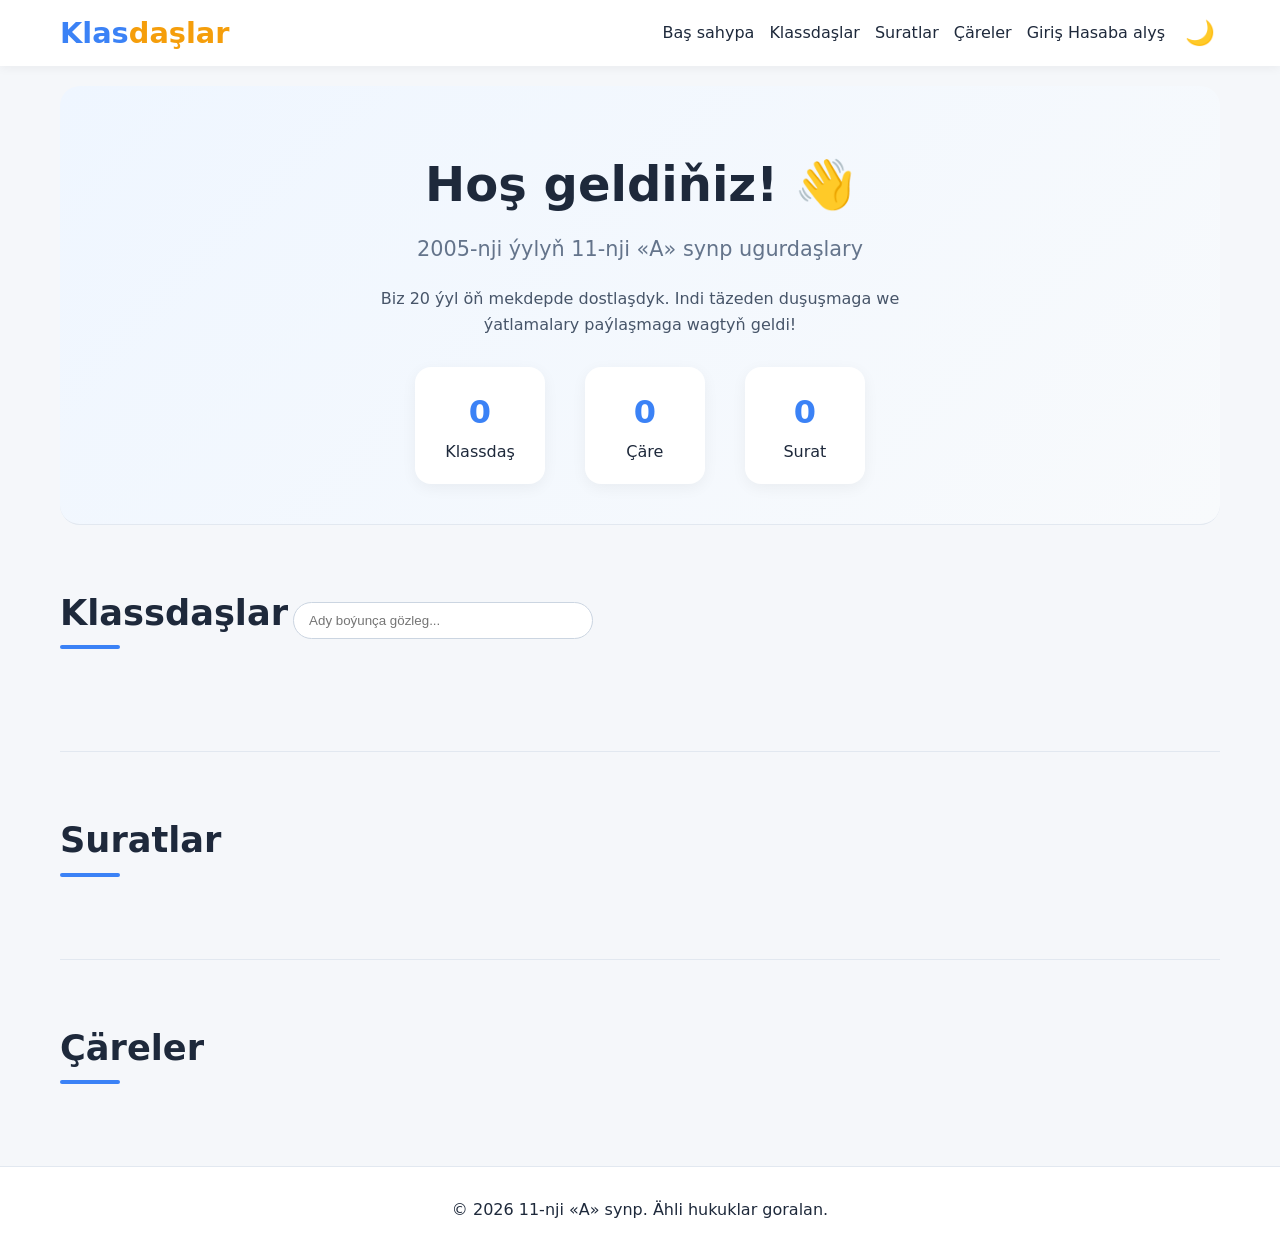
==== index.html @ 833555b3 "Update index.html" ====
<!DOCTYPE html>
<html lang="tk">

<head>
    <meta charset="UTF-8">
    <meta name="viewport" content="width=device-width, initial-scale=1.0">
    <title>Klassdaşlar - 2000</title>
    <script src="https://cdn.jsdelivr.net/npm/@supabase/supabase-js@2">
    </script>
    <style>
        * {
            margin: 0;
            padding: 0;
            box-sizing: border-box;
        }

        body {
            font-family: 'Segoe UI', system-ui, sans-serif;
            background: #f5f7fa;
            color: #1e293b;
            transition: background 0.3s, color 0.3s;
            line-height: 1.6;
        }

        body.dark {
            background: #0f172a;
            color: #e2e8f0;
        }

        a {
            color: #3b82f6;
            text-decoration: none;
            cursor: pointer;
        }

        .container {
            max-width: 1200px;
            margin: 0 auto;
            padding: 0 20px;
        }

        header {
            background: white;
            box-shadow: 0 2px 10px rgba(0, 0, 0, 0.05);
            position: sticky;
            top: 0;
            z-index: 100;
            padding: 10px 0;
            transition: background 0.3s;
        }

        body.dark header {
            background: #1e293b;
            box-shadow: 0 2px 10px rgba(0, 0, 0, 0.3);
        }

        header .container {
            display: flex;
            justify-content: space-between;
            align-items: center;
            flex-wrap: wrap;
        }

        .logo {
            font-size: 1.8rem;
            font-weight: 700;
            color: #3b82f6;
        }

        .logo span {
            color: #f59e0b;
        }

        nav {
            display: flex;
            align-items: center;
            flex-wrap: wrap;
            gap: 8px 15px;
        }

        nav a {
            font-weight: 500;
            color: #1e293b;
            transition: color 0.2s;
            cursor: pointer;
        }

        body.dark nav a {
            color: #cbd5e1;
        }

        nav a:hover {
            color: #3b82f6;
        }

        .theme-toggle {
            background: none;
            border: none;
            font-size: 1.5rem;
            cursor: pointer;
            color: #1e293b;
            padding: 0 5px;
        }

        body.dark .theme-toggle {
            color: #facc15;
        }

        .user-menu {
            display: flex;
            align-items: center;
            gap: 10px;
        }

        .user-menu .avatar-small {
            width: 35px;
            height: 35px;
            border-radius: 50%;
            object-fit: cover;
            border: 2px solid #3b82f6;
        }

        section {
            padding: 60px 0;
            border-bottom: 1px solid #e2e8f0;
        }

        body.dark section {
            border-color: #334155;
        }

        section:last-child {
            border: none;
        }

        h2 {
            font-size: 2.2rem;
            margin-bottom: 30px;
            position: relative;
            display: inline-block;
        }

        h2::after {
            content: '';
            position: absolute;
            bottom: -8px;
            left: 0;
            width: 60px;
            height: 4px;
            background: #3b82f6;
            border-radius: 2px;
        }

        .hero {
            text-align: center;
            padding: 60px 0 40px;
            background: linear-gradient(135deg, #eff6ff 0%, #f8fafc 100%);
            border-radius: 20px;
            margin-top: 20px;
        }

        body.dark .hero {
            background: linear-gradient(135deg, #1e293b 0%, #0f172a 100%);
        }

        .hero h1 {
            font-size: 3rem;
            margin-bottom: 10px;
        }

        .hero .sub {
            font-size: 1.3rem;
            color: #64748b;
            margin-bottom: 20px;
        }

        body.dark .hero .sub {
            color: #94a3b8;
        }

        .hero .stats {
            display: flex;
            justify-content: center;
            gap: 40px;
            flex-wrap: wrap;
            margin-top: 30px;
        }

        .hero .stats div {
            background: white;
            padding: 20px 30px;
            border-radius: 16px;
            box-shadow: 0 4px 15px rgba(0, 0, 0, 0.05);
            min-width: 120px;
        }

        body.dark .hero .stats div {
            background: #1e293b;
            box-shadow: 0 4px 15px rgba(0, 0, 0, 0.3);
        }

        .hero .stats .number {
            font-size: 2rem;
            font-weight: 700;
            color: #3b82f6;
        }

        .classmates-grid {
            display: grid;
            grid-template-columns: repeat(auto-fill, minmax(200px, 1fr));
            gap: 30px;
            margin-top: 20px;
        }

        .card {
            background: white;
            border-radius: 16px;
            padding: 20px;
            text-align: center;
            box-shadow: 0 4px 15px rgba(0, 0, 0, 0.05);
            transition: transform 0.2s, box-shadow 0.2s;
        }

        body.dark .card {
            background: #1e293b;
            box-shadow: 0 4px 15px rgba(0, 0, 0, 0.3);
        }

        .card:hover {
            transform: translateY(-5px);
            box-shadow: 0 8px 25px rgba(0, 0, 0, 0.1);
        }

        .card img {
            width: 100px;
            height: 100px;
            border-radius: 50%;
            object-fit: cover;
            margin-bottom: 10px;
            border: 3px solid #3b82f6;
        }

        .card h3 {
            font-size: 1.1rem;
        }

        .card .city {
            color: #64748b;
            font-size: 0.9rem;
        }

        body.dark .card .city {
            color: #94a3b8;
        }

        .gallery {
            display: grid;
            grid-template-columns: repeat(auto-fill, minmax(200px, 1fr));
            gap: 15px;
        }

        .gallery img {
            width: 100%;
            height: 180px;
            object-fit: cover;
            border-radius: 12px;
            transition: transform 0.3s;
            cursor: pointer;
        }

        .gallery img:hover {
            transform: scale(1.03);
        }

        .event-list {
            display: flex;
            flex-direction: column;
            gap: 15px;
        }

        .event-item {
            background: white;
            padding: 20px 25px;
            border-radius: 12px;
            display: flex;
            justify-content: space-between;
            align-items: center;
            flex-wrap: wrap;
            box-shadow: 0 2px 10px rgba(0, 0, 0, 0.03);
        }

        body.dark .event-item {
            background: #1e293b;
            box-shadow: 0 2px 10px rgba(0, 0, 0, 0.2);
        }

        .event-item .date {
            font-weight: 600;
            color: #3b82f6;
        }

        .event-item .desc {
            flex: 1;
            margin: 0 15px;
        }

        .modal {
            display: none;
            position: fixed;
            top: 0;
            left: 0;
            width: 100%;
            height: 100%;
            background: rgba(0, 0, 0, 0.6);
            justify-content: center;
            align-items: center;
            z-index: 999;
        }

        .modal.active {
            display: flex;
        }

        .modal-content {
            background: white;
            padding: 30px;
            border-radius: 20px;
            max-width: 450px;
            width: 90%;
            position: relative;
            max-height: 90vh;
            overflow-y: auto;
        }

        body.dark .modal-content {
            background: #1e293b;
        }

        .modal-close {
            position: absolute;
            top: 15px;
            right: 20px;
            font-size: 1.8rem;
            cursor: pointer;
            background: none;
            border: none;
            color: inherit;
        }

        .modal-content h2 {
            font-size: 1.8rem;
            margin-bottom: 20px;
        }

        .modal-content input,
        .modal-content textarea {
            width: 100%;
            padding: 12px 16px;
            margin-bottom: 15px;
            border: 1px solid #cbd5e1;
            border-radius: 10px;
            font-size: 1rem;
            background: white;
            transition: border 0.2s;
        }

        body.dark .modal-content input,
        body.dark .modal-content textarea {
            background: #1e293b;
            border-color: #475569;
            color: #e2e8f0;
        }

        .modal-content input:focus,
        .modal-content textarea:focus {
            outline: none;
            border-color: #3b82f6;
        }

        .modal-content button {
            background: #3b82f6;
            color: white;
            border: none;
            padding: 12px 30px;
            border-radius: 30px;
            font-size: 1rem;
            font-weight: 600;
            cursor: pointer;
            transition: background 0.2s;
            width: 100%;
            margin-bottom: 8px;
        }

        .modal-content button:hover {
            background: #2563eb;
        }

        .modal-content .switch-link {
            text-align: center;
            margin-top: 15px;
            cursor: pointer;
            color: #3b82f6;
        }

        .modal-content .avatar-upload {
            display: flex;
            flex-direction: column;
            align-items: center;
            margin-bottom: 15px;
        }

        .modal-content .avatar-upload img {
            width: 100px;
            height: 100px;
            border-radius: 50%;
            object-fit: cover;
            border: 3px solid #3b82f6;
            margin-bottom: 10px;
        }

        .error-msg {
            color: #ef4444;
            font-size: 0.9rem;
            margin-bottom: 10px;
            text-align: center;
        }

        footer {
            background: white;
            padding: 30px 0;
            text-align: center;
            border-top: 1px solid #e2e8f0;
        }

        body.dark footer {
            background: #1e293b;
            border-color: #334155;
        }

        @media (max-width: 768px) {
            .logo {
                font-size: 1.4rem;
            }

            nav {
                gap: 5px 10px;
            }

            .hero h1 {
                font-size: 2.2rem;
            }

            .hero .stats {
                gap: 15px;
            }

            .hero .stats div {
                padding: 15px;
                min-width: 80px;
            }

            .classmates-grid {
                grid-template-columns: repeat(auto-fill, minmax(150px, 1fr));
            }

            .gallery {
                grid-template-columns: repeat(auto-fill, minmax(140px, 1fr));
            }

            .event-item {
                flex-direction: column;
                align-items: flex-start;
            }

            .event-item .desc {
                margin: 8px 0;
            }
        }
    </style>
</head>

<body>

    <header>
        <div class="container">
            <div class="logo">Klas<span>daşlar</span></div>
            <nav>
                <a href="#home">Baş sahypa</a>
                <a href="#classmates">Klassdaşlar</a>
                <a href="#gallery">Suratlar</a>
                <a href="#events">Çäreler</a>
                <span id="authLinks">
                    <a id="loginLink">Giriş</a>
                    <a id="registerLink">Hasaba alyş</a>
                </span>
                <span id="userMenu" style="display:none;" class="user-menu">
                    <img id="headerAvatar" class="avatar-small" src="" alt="avatar">
                    <span id="headerName"></span>
                    <a id="profileLink">Profil</a>
                    <a id="logoutLink" style="color:#ef4444;">Çykmak</a>
                </span>
                <button class="theme-toggle" id="themeToggle">🌙</button>
            </nav>
        </div>
    </header>

    <div class="container">
        <section id="home" class="hero">
            <h1>Hoş geldiňiz! 👋</h1>
            <p class="sub">2005-nji ýylyň 11-nji «A» synp ugurdaşlary</p>
            <p style="max-width:600px; margin:0 auto 20px; color:#475569;">
                Biz 20 ýyl öň mekdepde dostlaşdyk. Indi täzeden duşuşmaga we ýatlamalary paýlaşmaga wagtyň geldi!
            </p>
            <div class="stats">
                <div><span class="number" id="countClassmates">0</span><br>Klassdaş</div>
                <div><span class="number" id="countEvents">0</span><br>Çäre</div>
                <div><span class="number" id="countPhotos">0</span><br>Surat</div>
            </div>
        </section>

        <section id="classmates">
            <h2>Klassdaşlar</h2>
            <input type="text" id="searchInput" placeholder="Ady boýunça gözleg..."
                style="width:100%; max-width:300px; padding:10px 15px; border-radius:30px; border:1px solid #cbd5e1; margin-bottom:20px;">
            <div class="classmates-grid" id="classmatesGrid"></div>
        </section>

        <section id="gallery">
            <h2>Suratlar</h2>
            <div class="gallery" id="galleryGrid"></div>
        </section>

        <section id="events">
            <h2>Çäreler</h2>
            <div class="event-list" id="eventList"></div>
        </section>
    </div>

    <footer>
        <div class="container">
            <p>© 2026 11-nji «A» synp. Ähli hukuklar goralan.</p>
        </div>
    </footer>

    <!-- Модалки -->
    <div class="modal" id="registerModal">
        <div class="modal-content">
            <button class="modal-close" data-modal="registerModal">&times;</button>
            <h2>Hasaba alyş</h2>
            <div id="registerError" class="error-msg"></div>
            <input id="regFullName" type="text" placeholder="Doly adyňyz" required>
            <input id="regEmail" type="email" placeholder="E-poçta" required>
            <input id="regPassword" type="password" placeholder="Parol (6 harpdan köp)" required>
            <button id="registerBtn">Hasaba al</button>
            <div class="switch-link" id="switchToLogin">Eger hasabyňyz bar bolsa? Giriş</div>
        </div>
    </div>

    <div class="modal" id="loginModal">
        <div class="modal-content">
            <button class="modal-close" data-modal="loginModal">&times;</button>
            <h2>Giriş</h2>
            <div id="loginError" class="error-msg"></div>
            <input id="loginEmail" type="email" placeholder="E-poçta" required>
            <input id="loginPassword" type="password" placeholder="Parol" required>
            <button id="loginBtn">Girmek</button>
            <div class="switch-link" id="switchToRegister">Hasabyňyz ýokmy? Hasaba alyş</div>
        </div>
    </div>

    <div class="modal" id="profileModal">
        <div class="modal-content">
            <button class="modal-close" data-modal="profileModal">&times;</button>
            <h2>Profil</h2>
            <div id="profileError" class="error-msg"></div>
            <div class="avatar-upload">
                <img id="profileAvatar" src="" alt="Avatar">
                <input id="avatarUrlInput" type="text" placeholder="Surat URL (täze)" style="width:100%;">
                <small>Ýa-da ýokardaky meýdança surat URL salyň</small>
            </div>
            <input id="profileFullName" type="text" placeholder="Doly ady">
            <input id="profileCity" type="text" placeholder="Şäher">
            <input id="profileJob" type="text" placeholder="Hünär">
            <button id="updateProfileBtn">Üýtgeşmeleri saklamak</button>
            <button id="logoutProfileBtn" class="btn-danger">Çykmak</button>
        </div>
    </div>

    <div class="modal" id="photoModal">
        <div class="modal-content" style="max-width:600px;">
            <button class="modal-close" data-modal="photoModal">&times;</button>
            <img id="modalImg" src="" alt="Surat" style="width:100%; border-radius:12px;">
        </div>
    </div>

    <script>
        // ============================================================
        // 1. ПОДКЛЮЧЕНИЕ К SUPABASE - ВСТАВЬТЕ СВОИ ДАННЫЕ!
        // ============================================================
        var SUPABASE_URL = "https://syhnwvbntohjjnkxsvno.supabase.co"; // ЗАМЕНИТЕ
        var SUPABASE_ANON_KEY = 'sb_publishable__Zo8aDJcJlLSvQVd3ZTacQ_mEHRFuD2'; // ЗАМЕНИТЕ

        if (SUPABASE_URL === 'https://syhnwvbntohjjnkxsvno.supabase.co' || SUPABASE_ANON_KEY === 'sb_publishable__Zo8aDJcJlLSvQVd3ZTacQ_mEHRFuD2') {
            console.warn('ВНИМАНИЕ: Вы не заменили SUPABASE_URL и SUPABASE_ANON_KEY на свои!');
        }

        var supabase = window.supabase.createClient(SUPABASE_URL, SUPABASE_ANON_KEY);

        // ============================================================
        // 2. ГЛОБАЛЬНЫЕ ПЕРЕМЕННЫЕ
        // ============================================================
        var currentUser = null;
        var allClassmates = [];
        var allPhotos = [];
        var allEvents = [];

        // ============================================================
        // 3. РАБОТА С МОДАЛЬНЫМИ ОКНАМИ
        // ============================================================
        window.openModal = function (id) {
            var el = document.getElementById(id);
            if (el) el.classList.add('active');
        };

        window.closeModal = function (id) {
            var el = document.getElementById(id);
            if (el) el.classList.remove('active');
            var errs = el ? el.querySelectorAll('.error-msg') : [];
            for (var i = 0; i < errs.length; i++) {
                errs[i].textContent = '';
            }
        };

        document.addEventListener('click', function (e) {
            if (e.target.classList.contains('modal')) {
                e.target.classList.remove('active');
            }
        });

        document.querySelectorAll('.modal-close').forEach(function (btn) {
            btn.addEventListener('click', function () {
                var modalId = this.getAttribute('data-modal');
                closeModal(modalId);
            });
        });

        // ============================================================
        // 4. АУТЕНТИФИКАЦИЯ
        // ============================================================

        async function registerUser() {
            var fullName = document.getElementById('regFullName').value.trim();
            var email = document.getElementById('regEmail').value.trim();
            var password = document.getElementById('regPassword').value;
            var errorDiv = document.getElementById('registerError');

            errorDiv.textContent = '';
            if (!fullName || !email || password.length < 6) {
                errorDiv.textContent = 'Ähli meýdançalary dolduryň we parol 6 harpdan uzyn bolmaly.';
                return;
            }

            var result = await supabase.auth.signUp({
                email: email,
                password: password,
                options: {
                    data: { full_name: fullName }
                }
            });

            if (result.error) {
                errorDiv.textContent = 'Ýalňyşlyk: ' + result.error.message;
                return;
            }

            alert('Tassyklama haty e-poçtaňyza iberildi! (ýa-da girip bilersiňiz)');
            closeModal('registerModal');
            await loginUser(email, password);
        }

        async function loginUser(email, password) {
            var errorDiv = document.getElementById('loginError');
            if (!email || !password) {
                email = document.getElementById('loginEmail').value.trim();
                password = document.getElementById('loginPassword').value;
            }
            errorDiv.textContent = '';
            if (!email || !password) {
                errorDiv.textContent = 'E-poçta we paroly giriziň.';
                return;
            }

            var result = await supabase.auth.signInWithPassword({ email: email, password: password });

            if (result.error) {
                errorDiv.textContent = 'Giriş ýalňyş: ' + result.error.message;
                return;
            }

            closeModal('loginModal');
            await loadUserProfile();
        }

        async function logoutUser() {
            await supabase.auth.signOut();
            currentUser = null;
            document.getElementById('authLinks').style.display = 'inline';
            document.getElementById('userMenu').style.display = 'none';
            closeModal('profileModal');
            loadAllData();
        }

        // ============================================================
        // 5. ПРОФИЛЬ ПОЛЬЗОВАТЕЛЯ
        // ============================================================

        async function loadUserProfile() {
            var result = await supabase.auth.getUser();
            var user = result.data.user;
            var error = result.error;

            if (error || !user) {
                document.getElementById('authLinks').style.display = 'inline';
                document.getElementById('userMenu').style.display = 'none';
                return;
            }

            currentUser = user;
            document.getElementById('authLinks').style.display = 'none';
            document.getElementById('userMenu').style.display = 'flex';

            var profileResult = await supabase
                .from('profiles')
                .select('*')
                .eq('id', user.id)
                .single();

            var fullName = user.user_metadata?.full_name || user.email;
            var avatarUrl = 'https://i.pravatar.cc/150?img=11';
            var city = '';
            var job = '';

            if (!profileResult.error && profileResult.data) {
                fullName = profileResult.data.full_name || fullName;
                avatarUrl = profileResult.data.avatar_url || avatarUrl;
                city = profileResult.data.city || '';
                job = profileResult.data.job || '';
            }

            document.getElementById('headerName').textContent = fullName.split(' ')[0];
            document.getElementById('headerAvatar').src = avatarUrl;

            document.getElementById('profileFullName').value = fullName;
            document.getElementById('profileCity').value = city;
            document.getElementById('profileJob').value = job;
            document.getElementById('profileAvatar').src = avatarUrl;
            document.getElementById('avatarUrlInput').value = avatarUrl;

            loadAllData();
        }

        async function updateProfile() {
            if (!currentUser) return;
            var errorDiv = document.getElementById('profileError');
            errorDiv.textContent = '';

            var fullName = document.getElementById('profileFullName').value.trim();
            var city = document.getElementById('profileCity').value.trim();
            var job = document.getElementById('profileJob').value.trim();
            var avatarUrl = document.getElementById('avatarUrlInput').value.trim();

            if (!fullName) {
                errorDiv.textContent = 'Ady girizmeli!';
                return;
            }

            var result = await supabase
                .from('profiles')
                .upsert({
                    id: currentUser.id,
                    full_name: fullName,
                    city: city,
                    job: job,
                    avatar_url: avatarUrl,
                    updated_at: new Date()
                }, { onConflict: 'id' });

            if (result.error) {
                errorDiv.textContent = 'Saklap bolmady: ' + result.error.message;
                return;
            }

            await supabase.auth.updateUser({
                data: { full_name: fullName }
            });

            alert('Profil täzelendi!');
            await loadUserProfile();
        }

        // ============================================================
        // 6. ЗАГРУЗКА ДАННЫХ
        // ============================================================

        async function loadAllData() {
            await Promise.all([
                loadClassmates(),
                loadPhotos(),
                loadEvents()
            ]);
        }

        async function loadClassmates() {
            var result = await supabase.from('classmates').select('*');
            if (result.error) {
                console.error('Ошибка загрузки одноклассников:', result.error);
                return;
            }
            allClassmates = result.data || [];
            renderClassmates();
            document.getElementById('countClassmates').textContent = allClassmates.length;
        }

        async function loadPhotos() {
            var result = await supabase.from('photos').select('*');
            if (result.error) {
                console.error('Ошибка загрузки фото:', result.error);
                return;
            }
            allPhotos = result.data || [];
            renderGallery();
            document.getElementById('countPhotos').textContent = allPhotos.length;
        }

        async function loadEvents() {
            var result = await supabase.from('events').select('*');
            if (result.error) {
                console.error('Ошибка загрузки событий:', result.error);
                return;
            }
            allEvents = result.data || [];
            renderEvents();
            document.getElementById('countEvents').textContent = allEvents.length;
        }

        // ============================================================
        // 7. ОТРИСОВКА
        // ============================================================

        function renderClassmates() {
            var grid = document.getElementById('classmatesGrid');
            var search = document.getElementById('searchInput').value.toLowerCase();
            var filtered = allClassmates.filter(function (c) {
                return c.name.toLowerCase().includes(search);
            });
            grid.innerHTML = filtered.map(function (c) {
                return '<div class="card">' +
                    '<img src="' + (c.img || 'https://i.pravatar.cc/150?img=10') + '" alt="' + c.name + '">' +
                    '<h3>' + c.name + '</h3>' +
                    '<div class="city">' + (c.city || '') + '</div>' +
                    '<small>' + (c.job || '') + '</small>' +
                    '</div>';
            }).join('');
        }

        function renderGallery() {
            var grid = document.getElementById('galleryGrid');
            grid.innerHTML = allPhotos.map(function (p) {
                return '<img src="' + p.url + '" alt="Surat" data-photo="' + p.url + '" class="gallery-img">';
            }).join('');
            document.querySelectorAll('.gallery-img').forEach(function (img) {
                img.addEventListener('click', function () {
                    var src = this.getAttribute('data-photo');
                    document.getElementById('modalImg').src = src;
                    openModal('photoModal');
                });
            });
        }

        function renderEvents() {
            var list = document.getElementById('eventList');
            list.innerHTML = allEvents.map(function (e) {
                return '<div class="event-item">' +
                    '<span class="date">' + e.date + '</span>' +
                    '<span class="desc">' + e.description + '</span>' +
                    '</div>';
            }).join('');
        }

        // ============================================================
        // 8. ПОИСК, ТЕМА
        // ============================================================

        document.getElementById('searchInput').addEventListener('input', renderClassmates);

        function toggleTheme() {
            document.body.classList.toggle('dark');
            var btn = document.getElementById('themeToggle');
            btn.textContent = document.body.classList.contains('dark') ? '☀️' : '🌙';
        }
        document.getElementById('themeToggle').addEventListener('click', toggleTheme);

        // ============================================================
        // 9. ПРИВЯЗКА СОБЫТИЙ
        // ============================================================

        document.getElementById('loginLink').addEventListener('click', function () { openModal('loginModal'); });
        document.getElementById('registerLink').addEventListener('click', function () { openModal('registerModal'); });
        document.getElementById('profileLink').addEventListener('click', function () { openModal('profileModal'); });
        document.getElementById('logoutLink').addEventListener('click', logoutUser);
        document.getElementById('logoutProfileBtn').addEventListener('click', logoutUser);

        document.getElementById('switchToLogin').addEventListener('click', function () {
            closeModal('registerModal');
            openModal('loginModal');
        });
        document.getElementById('switchToRegister').addEventListener('click', function () {
            closeModal('loginModal');
            openModal('registerModal');
        });

        document.getElementById('registerBtn').addEventListener('click', registerUser);
        document.getElementById('loginBtn').addEventListener('click', function () { loginUser(); });
        document.getElementById('updateProfileBtn').addEventListener('click', updateProfile);

        // ============================================================
        // 10. ЗАПУСК
        // ============================================================

        supabase.auth.getSession().then(function (result) {
            var session = result.data.session;
            if (session && session.user) {
                loadUserProfile();
            } else {
                document.getElementById('authLinks').style.display = 'inline';
                document.getElementById('userMenu').style.display = 'none';
                loadAllData();
            }
        });

        supabase.auth.onAuthStateChange(function (event, session) {
            if (event === 'SIGNED_IN' && session && session.user) {
                loadUserProfile();
            }
            if (event === 'SIGNED_OUT') {
                currentUser = null;
                document.getElementById('authLinks').style.display = 'inline';
                document.getElementById('userMenu').style.display = 'none';
                loadAllData();
            }
        });
    </script>
</body>

</html>
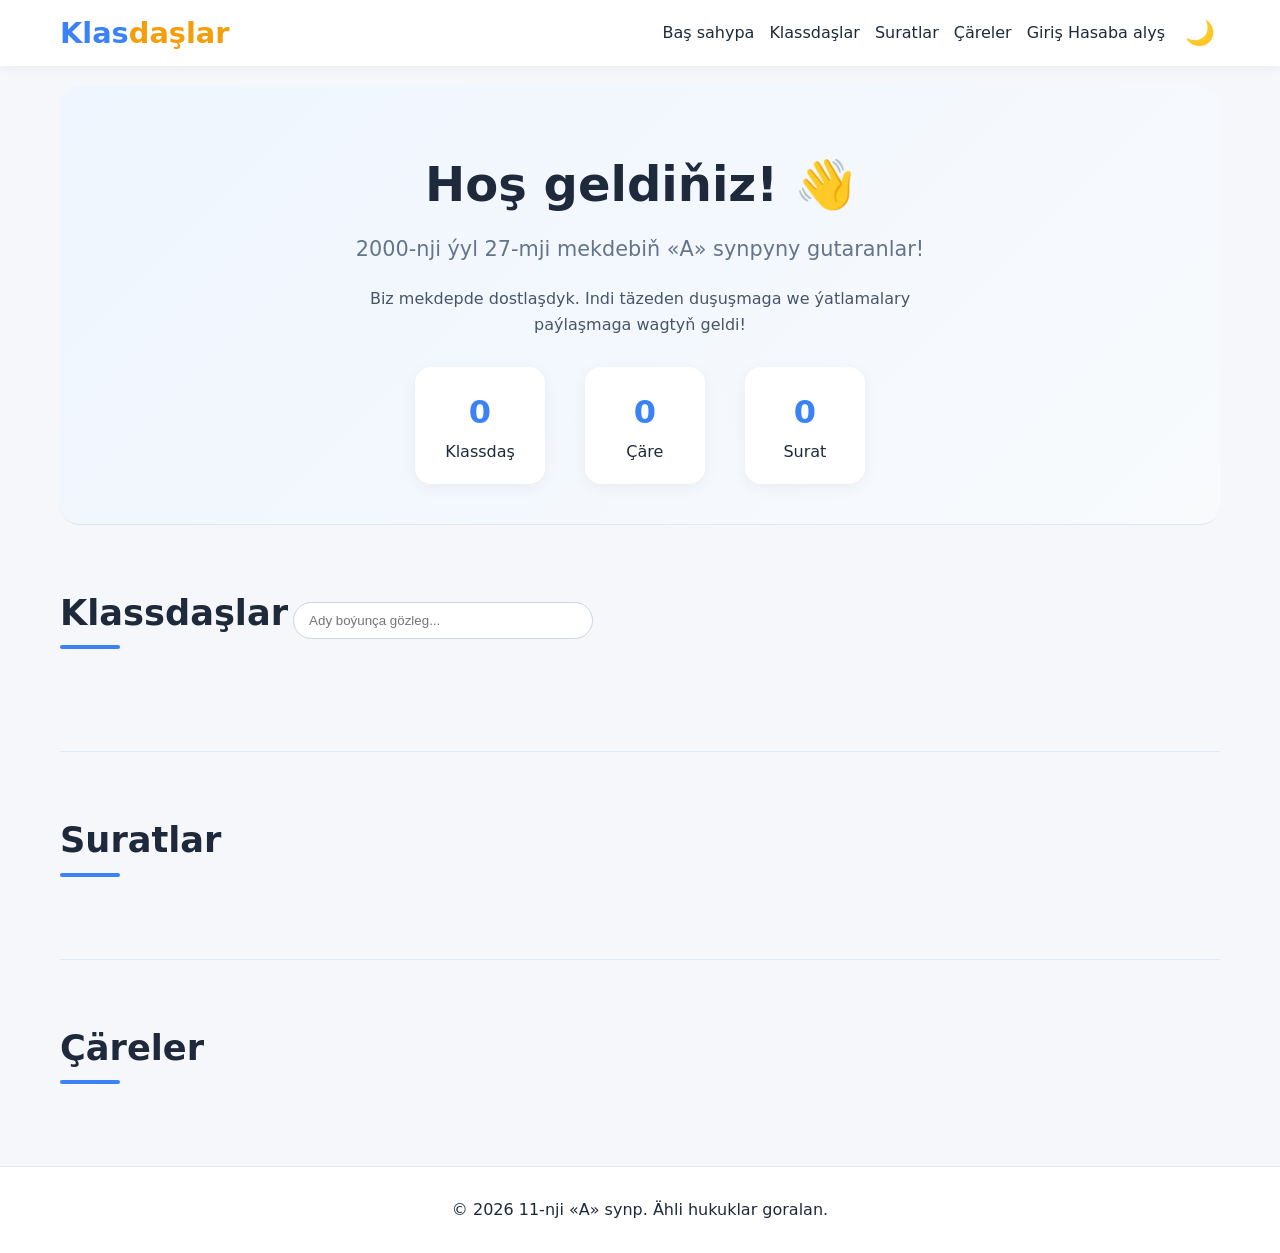
==== commit 2013f77d: "Update index.html" ====
--- a/index.html
+++ b/index.html
@@ -507,9 +507,9 @@
     <div class="container">
         <section id="home" class="hero">
             <h1>Hoş geldiňiz! 👋</h1>
-            <p class="sub">2005-nji ýylyň 11-nji «A» synp ugurdaşlary</p>
+            <p class="sub">2000-nji ýyl 27-mji mekdebiň «A» synpyny gutaranlar!</p>
             <p style="max-width:600px; margin:0 auto 20px; color:#475569;">
-                Biz 20 ýyl öň mekdepde dostlaşdyk. Indi täzeden duşuşmaga we ýatlamalary paýlaşmaga wagtyň geldi!
+                Biz mekdepde dostlaşdyk. Indi täzeden duşuşmaga we ýatlamalary paýlaşmaga wagtyň geldi!
             </p>
             <div class="stats">
                 <div><span class="number" id="countClassmates">0</span><br>Klassdaş</div>
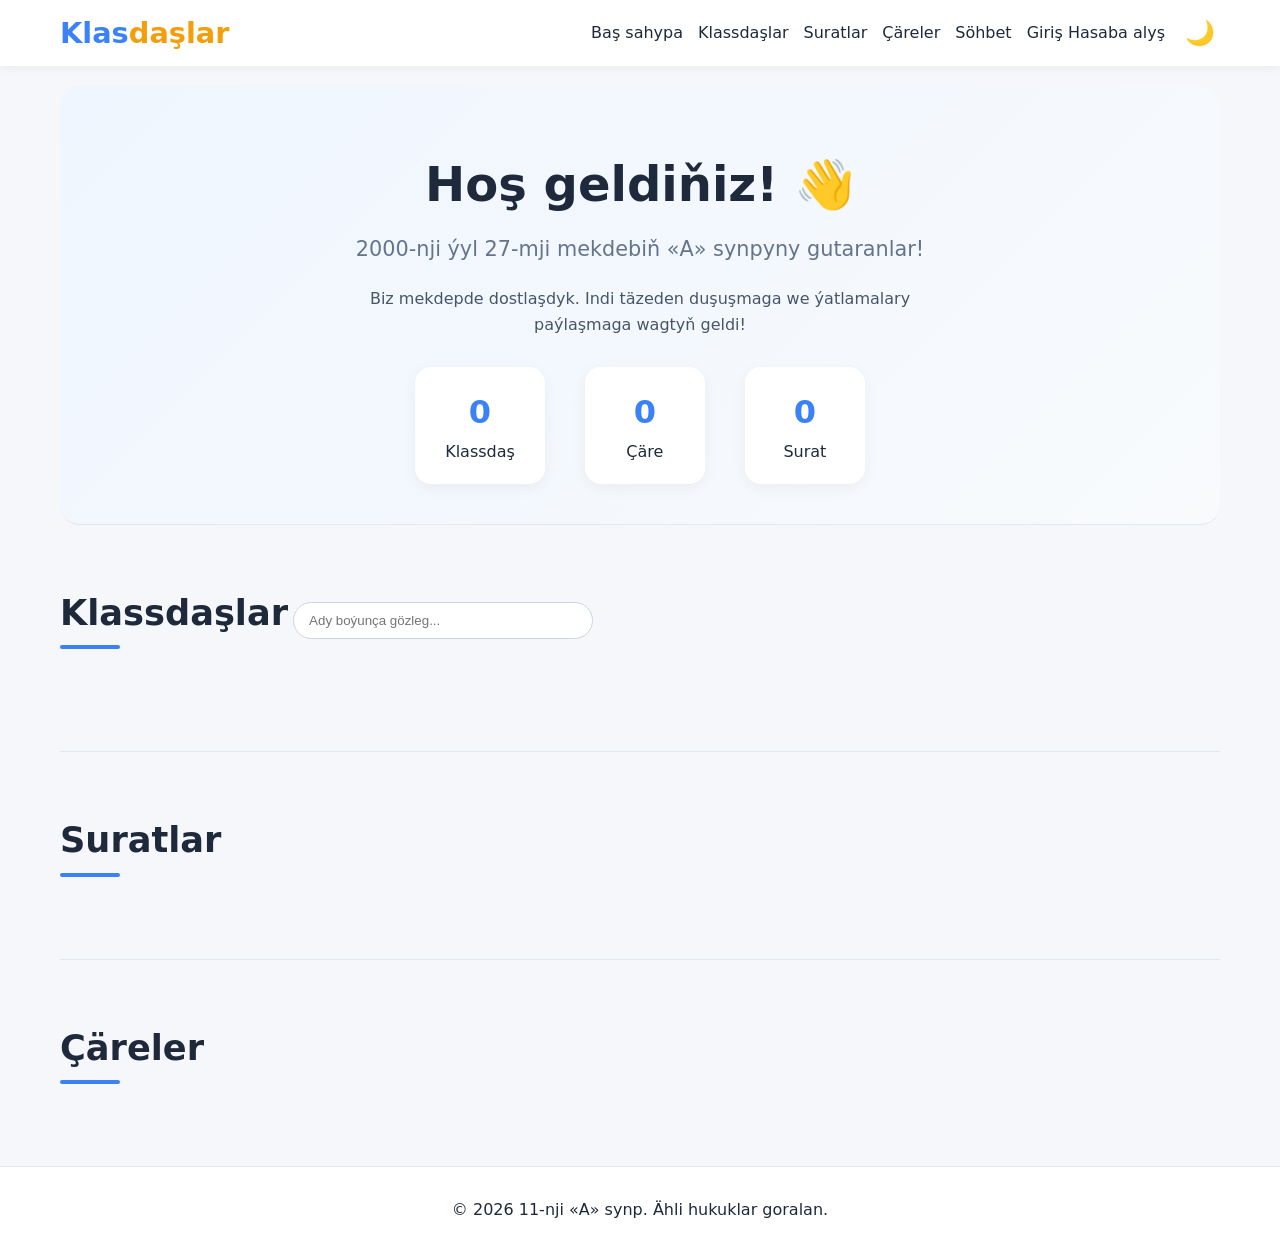
==== commit 0b7d1cde: "Update index.html" ====
--- a/index.html
+++ b/index.html
@@ -1,6 +1,5 @@
 <!DOCTYPE html>
 <html lang="tk">
-
 <head>
     <meta charset="UTF-8">
     <meta name="viewport" content="width=device-width, initial-scale=1.0">
@@ -8,12 +7,12 @@
     <script src="https://cdn.jsdelivr.net/npm/@supabase/supabase-js@2">
     </script>
     <style>
+        /* (stiller öňki ýaly, hiç zat üýtgemedi) */
         * {
             margin: 0;
             padding: 0;
             box-sizing: border-box;
         }
-
         body {
             font-family: 'Segoe UI', system-ui, sans-serif;
             background: #f5f7fa;
@@ -21,24 +20,20 @@
             transition: background 0.3s, color 0.3s;
             line-height: 1.6;
         }
-
         body.dark {
             background: #0f172a;
             color: #e2e8f0;
         }
-
         a {
             color: #3b82f6;
             text-decoration: none;
             cursor: pointer;
         }
-
         .container {
             max-width: 1200px;
             margin: 0 auto;
             padding: 0 20px;
         }
-
         header {
             background: white;
             box-shadow: 0 2px 10px rgba(0, 0, 0, 0.05);
@@ -48,51 +43,42 @@
             padding: 10px 0;
             transition: background 0.3s;
         }
-
         body.dark header {
             background: #1e293b;
             box-shadow: 0 2px 10px rgba(0, 0, 0, 0.3);
         }
-
         header .container {
             display: flex;
             justify-content: space-between;
             align-items: center;
             flex-wrap: wrap;
         }
-
         .logo {
             font-size: 1.8rem;
             font-weight: 700;
             color: #3b82f6;
         }
-
         .logo span {
             color: #f59e0b;
         }
-
         nav {
             display: flex;
             align-items: center;
             flex-wrap: wrap;
             gap: 8px 15px;
         }
-
         nav a {
             font-weight: 500;
             color: #1e293b;
             transition: color 0.2s;
             cursor: pointer;
         }
-
         body.dark nav a {
             color: #cbd5e1;
         }
-
         nav a:hover {
             color: #3b82f6;
         }
-
         .theme-toggle {
             background: none;
             border: none;
@@ -101,17 +87,14 @@
             color: #1e293b;
             padding: 0 5px;
         }
-
         body.dark .theme-toggle {
             color: #facc15;
         }
-
         .user-menu {
             display: flex;
             align-items: center;
             gap: 10px;
         }
-
         .user-menu .avatar-small {
             width: 35px;
             height: 35px;
@@ -119,27 +102,22 @@
             object-fit: cover;
             border: 2px solid #3b82f6;
         }
-
         section {
             padding: 60px 0;
             border-bottom: 1px solid #e2e8f0;
         }
-
         body.dark section {
             border-color: #334155;
         }
-
         section:last-child {
             border: none;
         }
-
         h2 {
             font-size: 2.2rem;
             margin-bottom: 30px;
             position: relative;
             display: inline-block;
         }
-
         h2::after {
             content: '';
             position: absolute;
@@ -150,7 +128,6 @@
             background: #3b82f6;
             border-radius: 2px;
         }
-
         .hero {
             text-align: center;
             padding: 60px 0 40px;
@@ -158,26 +135,21 @@
             border-radius: 20px;
             margin-top: 20px;
         }
-
         body.dark .hero {
             background: linear-gradient(135deg, #1e293b 0%, #0f172a 100%);
         }
-
         .hero h1 {
             font-size: 3rem;
             margin-bottom: 10px;
         }
-
         .hero .sub {
             font-size: 1.3rem;
             color: #64748b;
             margin-bottom: 20px;
         }
-
         body.dark .hero .sub {
             color: #94a3b8;
         }
-
         .hero .stats {
             display: flex;
             justify-content: center;
@@ -185,7 +157,6 @@
             flex-wrap: wrap;
             margin-top: 30px;
         }
-
         .hero .stats div {
             background: white;
             padding: 20px 30px;
@@ -193,25 +164,21 @@
             box-shadow: 0 4px 15px rgba(0, 0, 0, 0.05);
             min-width: 120px;
         }
-
         body.dark .hero .stats div {
             background: #1e293b;
             box-shadow: 0 4px 15px rgba(0, 0, 0, 0.3);
         }
-
         .hero .stats .number {
             font-size: 2rem;
             font-weight: 700;
             color: #3b82f6;
         }
-
         .classmates-grid {
             display: grid;
             grid-template-columns: repeat(auto-fill, minmax(200px, 1fr));
             gap: 30px;
             margin-top: 20px;
         }
-
         .card {
             background: white;
             border-radius: 16px;
@@ -220,17 +187,14 @@
             box-shadow: 0 4px 15px rgba(0, 0, 0, 0.05);
             transition: transform 0.2s, box-shadow 0.2s;
         }
-
         body.dark .card {
             background: #1e293b;
             box-shadow: 0 4px 15px rgba(0, 0, 0, 0.3);
         }
-
         .card:hover {
             transform: translateY(-5px);
             box-shadow: 0 8px 25px rgba(0, 0, 0, 0.1);
         }
-
         .card img {
             width: 100px;
             height: 100px;
@@ -239,26 +203,21 @@
             margin-bottom: 10px;
             border: 3px solid #3b82f6;
         }
-
         .card h3 {
             font-size: 1.1rem;
         }
-
         .card .city {
             color: #64748b;
             font-size: 0.9rem;
         }
-
         body.dark .card .city {
             color: #94a3b8;
         }
-
         .gallery {
             display: grid;
             grid-template-columns: repeat(auto-fill, minmax(200px, 1fr));
             gap: 15px;
         }
-
         .gallery img {
             width: 100%;
             height: 180px;
@@ -267,17 +226,14 @@
             transition: transform 0.3s;
             cursor: pointer;
         }
-
         .gallery img:hover {
             transform: scale(1.03);
         }
-
         .event-list {
             display: flex;
             flex-direction: column;
             gap: 15px;
         }
-
         .event-item {
             background: white;
             padding: 20px 25px;
@@ -288,22 +244,18 @@
             flex-wrap: wrap;
             box-shadow: 0 2px 10px rgba(0, 0, 0, 0.03);
         }
-
         body.dark .event-item {
             background: #1e293b;
             box-shadow: 0 2px 10px rgba(0, 0, 0, 0.2);
         }
-
         .event-item .date {
             font-weight: 600;
             color: #3b82f6;
         }
-
         .event-item .desc {
             flex: 1;
             margin: 0 15px;
         }
-
         .modal {
             display: none;
             position: fixed;
@@ -316,11 +268,9 @@
             align-items: center;
             z-index: 999;
         }
-
         .modal.active {
             display: flex;
         }
-
         .modal-content {
             background: white;
             padding: 30px;
@@ -331,11 +281,9 @@
             max-height: 90vh;
             overflow-y: auto;
         }
-
         body.dark .modal-content {
             background: #1e293b;
         }
-
         .modal-close {
             position: absolute;
             top: 15px;
@@ -346,12 +294,10 @@
             border: none;
             color: inherit;
         }
-
         .modal-content h2 {
             font-size: 1.8rem;
             margin-bottom: 20px;
         }
-
         .modal-content input,
         .modal-content textarea {
             width: 100%;
@@ -363,20 +309,17 @@
             background: white;
             transition: border 0.2s;
         }
-
         body.dark .modal-content input,
         body.dark .modal-content textarea {
             background: #1e293b;
             border-color: #475569;
             color: #e2e8f0;
         }
-
         .modal-content input:focus,
         .modal-content textarea:focus {
             outline: none;
             border-color: #3b82f6;
         }
-
         .modal-content button {
             background: #3b82f6;
             color: white;
@@ -390,25 +333,21 @@
             width: 100%;
             margin-bottom: 8px;
         }
-
         .modal-content button:hover {
             background: #2563eb;
         }
-
         .modal-content .switch-link {
             text-align: center;
             margin-top: 15px;
             cursor: pointer;
             color: #3b82f6;
         }
-
         .modal-content .avatar-upload {
             display: flex;
             flex-direction: column;
             align-items: center;
             margin-bottom: 15px;
         }
-
         .modal-content .avatar-upload img {
             width: 100px;
             height: 100px;
@@ -417,68 +356,88 @@
             border: 3px solid #3b82f6;
             margin-bottom: 10px;
         }
-
         .error-msg {
             color: #ef4444;
             font-size: 0.9rem;
             margin-bottom: 10px;
             text-align: center;
         }
-
         footer {
             background: white;
             padding: 30px 0;
             text-align: center;
             border-top: 1px solid #e2e8f0;
         }
-
         body.dark footer {
             background: #1e293b;
             border-color: #334155;
         }
-
         @media (max-width: 768px) {
             .logo {
                 font-size: 1.4rem;
             }
-
             nav {
                 gap: 5px 10px;
             }
-
             .hero h1 {
                 font-size: 2.2rem;
             }
-
             .hero .stats {
                 gap: 15px;
             }
-
             .hero .stats div {
                 padding: 15px;
                 min-width: 80px;
             }
-
             .classmates-grid {
                 grid-template-columns: repeat(auto-fill, minmax(150px, 1fr));
             }
-
             .gallery {
                 grid-template-columns: repeat(auto-fill, minmax(140px, 1fr));
             }
-
             .event-item {
                 flex-direction: column;
                 align-items: flex-start;
             }
-
             .event-item .desc {
                 margin: 8px 0;
             }
         }
+        .btn {
+            background: #3b82f6;
+            color: white;
+            border: none;
+            padding: 8px 18px;
+            border-radius: 30px;
+            font-weight: 600;
+            cursor: pointer;
+            transition: 0.2s;
+        }
+        .btn:hover {
+            background: #2563eb;
+        }
+        .btn-danger {
+            background: #ef4444;
+        }
+        .btn-danger:hover {
+            background: #dc2626;
+        }
+        .chat-item {
+            cursor: pointer;
+            padding: 10px;
+            border-bottom: 1px solid #eee;
+        }
+        body.dark .chat-item {
+            border-color: #334155;
+        }
+        .chat-item:hover {
+            background: #f1f5f9;
+        }
+        body.dark .chat-item:hover {
+            background: #1e293b;
+        }
     </style>
 </head>
-
 <body>
 
     <header>
@@ -489,6 +448,8 @@
                 <a href="#classmates">Klassdaşlar</a>
                 <a href="#gallery">Suratlar</a>
                 <a href="#events">Çäreler</a>
+                <!-- Täze "Söhbet" düwmesi -->
+                <a id="chatLink">Söhbet</a>
                 <span id="authLinks">
                     <a id="loginLink">Giriş</a>
                     <a id="registerLink">Hasaba alyş</a>
@@ -542,7 +503,7 @@
         </div>
     </footer>
 
-    <!-- Модалки -->
+    <!-- ===== МОДАЛКИ ===== -->
     <div class="modal" id="registerModal">
         <div class="modal-content">
             <button class="modal-close" data-modal="registerModal">&times;</button>
@@ -593,21 +554,38 @@
         </div>
     </div>
 
+    <!-- Çat modal -->
+    <div class="modal" id="chatModal">
+        <div class="modal-content" style="max-width:700px;">
+            <button class="modal-close" data-modal="chatModal">&times;</button>
+            <h2>Söhbet</h2>
+            <div style="display:flex; gap:15px; height:400px;">
+                <div style="width:30%; border-right:1px solid #ccc; overflow-y:auto;" id="chatList">
+                    <p>Ýüklenýär...</p>
+                </div>
+                <div style="flex:1; display:flex; flex-direction:column;">
+                    <div style="flex:1; overflow-y:auto; padding:10px;" id="messageArea">
+                        <p>Çat saýlaň</p>
+                    </div>
+                    <div style="display:flex; gap:5px; margin-top:10px;">
+                        <input type="text" id="messageInput" placeholder="Habaryňyzy ýazyň..." style="flex:1;">
+                        <button id="sendMessageBtn" class="btn">Iber</button>
+                    </div>
+                </div>
+            </div>
+        </div>
+    </div>
+
     <script>
         // ============================================================
-        // 1. ПОДКЛЮЧЕНИЕ К SUPABASE - ВСТАВЬТЕ СВОИ ДАННЫЕ!
-        // ============================================================
-        var SUPABASE_URL = "https://syhnwvbntohjjnkxsvno.supabase.co"; // ЗАМЕНИТЕ
-        var SUPABASE_ANON_KEY = 'sb_publishable__Zo8aDJcJlLSvQVd3ZTacQ_mEHRFuD2'; // ЗАМЕНИТЕ
-
-        if (SUPABASE_URL === 'https://syhnwvbntohjjnkxsvno.supabase.co' || SUPABASE_ANON_KEY === 'sb_publishable__Zo8aDJcJlLSvQVd3ZTacQ_mEHRFuD2') {
-            console.warn('ВНИМАНИЕ: Вы не заменили SUPABASE_URL и SUPABASE_ANON_KEY на свои!');
-        }
-
+        // 1. SUPABASE BAGLANYŞY
+        // ============================================================
+        var SUPABASE_URL = "https://syhnwvbntohjjnkxsvno.supabase.co";
+        var SUPABASE_ANON_KEY = 'sb_publishable__Zo8aDJcJlLSvQVd3ZTacQ_mEHRFuD2';
         var supabase = window.supabase.createClient(SUPABASE_URL, SUPABASE_ANON_KEY);
 
         // ============================================================
-        // 2. ГЛОБАЛЬНЫЕ ПЕРЕМЕННЫЕ
+        // 2. GLOBAL ÜÝTGEMELER
         // ============================================================
         var currentUser = null;
         var allClassmates = [];
@@ -615,65 +593,50 @@
         var allEvents = [];
 
         // ============================================================
-        // 3. РАБОТА С МОДАЛЬНЫМИ ОКНАМИ
-        // ============================================================
-        window.openModal = function (id) {
+        // 3. MODAL IŞLEMLER
+        // ============================================================
+        window.openModal = function(id) {
             var el = document.getElementById(id);
             if (el) el.classList.add('active');
         };
-
-        window.closeModal = function (id) {
+        window.closeModal = function(id) {
             var el = document.getElementById(id);
             if (el) el.classList.remove('active');
             var errs = el ? el.querySelectorAll('.error-msg') : [];
-            for (var i = 0; i < errs.length; i++) {
-                errs[i].textContent = '';
-            }
+            for (var i = 0; i < errs.length; i++) errs[i].textContent = '';
         };
-
-        document.addEventListener('click', function (e) {
-            if (e.target.classList.contains('modal')) {
-                e.target.classList.remove('active');
-            }
+        document.addEventListener('click', function(e) {
+            if (e.target.classList.contains('modal')) e.target.classList.remove('active');
         });
-
-        document.querySelectorAll('.modal-close').forEach(function (btn) {
-            btn.addEventListener('click', function () {
-                var modalId = this.getAttribute('data-modal');
-                closeModal(modalId);
+        document.querySelectorAll('.modal-close').forEach(function(btn) {
+            btn.addEventListener('click', function() {
+                closeModal(this.getAttribute('data-modal'));
             });
         });
 
         // ============================================================
-        // 4. АУТЕНТИФИКАЦИЯ
-        // ============================================================
-
+        // 4. AUTH
+        // ============================================================
         async function registerUser() {
             var fullName = document.getElementById('regFullName').value.trim();
             var email = document.getElementById('regEmail').value.trim();
             var password = document.getElementById('regPassword').value;
             var errorDiv = document.getElementById('registerError');
-
             errorDiv.textContent = '';
             if (!fullName || !email || password.length < 6) {
                 errorDiv.textContent = 'Ähli meýdançalary dolduryň we parol 6 harpdan uzyn bolmaly.';
                 return;
             }
-
             var result = await supabase.auth.signUp({
                 email: email,
                 password: password,
-                options: {
-                    data: { full_name: fullName }
-                }
+                options: { data: { full_name: fullName } }
             });
-
             if (result.error) {
                 errorDiv.textContent = 'Ýalňyşlyk: ' + result.error.message;
                 return;
             }
-
-            alert('Tassyklama haty e-poçtaňyza iberildi! (ýa-da girip bilersiňiz)');
+            alert('Tassyklama haty e-poçtaňyza iberildi!');
             closeModal('registerModal');
             await loginUser(email, password);
         }
@@ -689,14 +652,11 @@
                 errorDiv.textContent = 'E-poçta we paroly giriziň.';
                 return;
             }
-
             var result = await supabase.auth.signInWithPassword({ email: email, password: password });
-
             if (result.error) {
                 errorDiv.textContent = 'Giriş ýalňyş: ' + result.error.message;
                 return;
             }
-
             closeModal('loginModal');
             await loadUserProfile();
         }
@@ -711,51 +671,38 @@
         }
 
         // ============================================================
-        // 5. ПРОФИЛЬ ПОЛЬЗОВАТЕЛЯ
-        // ============================================================
-
+        // 5. PROFIL
+        // ============================================================
         async function loadUserProfile() {
             var result = await supabase.auth.getUser();
             var user = result.data.user;
-            var error = result.error;
-
-            if (error || !user) {
+            if (result.error || !user) {
                 document.getElementById('authLinks').style.display = 'inline';
                 document.getElementById('userMenu').style.display = 'none';
                 return;
             }
-
             currentUser = user;
             document.getElementById('authLinks').style.display = 'none';
             document.getElementById('userMenu').style.display = 'flex';
 
-            var profileResult = await supabase
-                .from('profiles')
-                .select('*')
-                .eq('id', user.id)
-                .single();
-
+            var profileResult = await supabase.from('profiles').select('*').eq('id', user.id).single();
             var fullName = user.user_metadata?.full_name || user.email;
             var avatarUrl = 'https://i.pravatar.cc/150?img=11';
-            var city = '';
-            var job = '';
-
+            var city = '',
+                job = '';
             if (!profileResult.error && profileResult.data) {
                 fullName = profileResult.data.full_name || fullName;
                 avatarUrl = profileResult.data.avatar_url || avatarUrl;
                 city = profileResult.data.city || '';
                 job = profileResult.data.job || '';
             }
-
             document.getElementById('headerName').textContent = fullName.split(' ')[0];
             document.getElementById('headerAvatar').src = avatarUrl;
-
             document.getElementById('profileFullName').value = fullName;
             document.getElementById('profileCity').value = city;
             document.getElementById('profileJob').value = job;
             document.getElementById('profileAvatar').src = avatarUrl;
             document.getElementById('avatarUrlInput').value = avatarUrl;
-
             loadAllData();
         }
 
@@ -763,57 +710,42 @@
             if (!currentUser) return;
             var errorDiv = document.getElementById('profileError');
             errorDiv.textContent = '';
-
             var fullName = document.getElementById('profileFullName').value.trim();
             var city = document.getElementById('profileCity').value.trim();
             var job = document.getElementById('profileJob').value.trim();
             var avatarUrl = document.getElementById('avatarUrlInput').value.trim();
-
             if (!fullName) {
                 errorDiv.textContent = 'Ady girizmeli!';
                 return;
             }
-
-            var result = await supabase
-                .from('profiles')
-                .upsert({
-                    id: currentUser.id,
-                    full_name: fullName,
-                    city: city,
-                    job: job,
-                    avatar_url: avatarUrl,
-                    updated_at: new Date()
-                }, { onConflict: 'id' });
-
+            var result = await supabase.from('profiles').upsert({
+                id: currentUser.id,
+                full_name: fullName,
+                city: city,
+                job: job,
+                avatar_url: avatarUrl,
+                updated_at: new Date()
+            }, { onConflict: 'id' });
             if (result.error) {
                 errorDiv.textContent = 'Saklap bolmady: ' + result.error.message;
                 return;
             }
-
-            await supabase.auth.updateUser({
-                data: { full_name: fullName }
-            });
-
+            await supabase.auth.updateUser({ data: { full_name: fullName } });
             alert('Profil täzelendi!');
             await loadUserProfile();
         }
 
         // ============================================================
-        // 6. ЗАГРУЗКА ДАННЫХ
-        // ============================================================
-
+        // 6. MAGLUMAT ÝÜKLEMEK
+        // ============================================================
         async function loadAllData() {
-            await Promise.all([
-                loadClassmates(),
-                loadPhotos(),
-                loadEvents()
-            ]);
+            await Promise.all([loadClassmates(), loadPhotos(), loadEvents()]);
         }
 
         async function loadClassmates() {
             var result = await supabase.from('classmates').select('*');
             if (result.error) {
-                console.error('Ошибка загрузки одноклассников:', result.error);
+                console.error('Klassdaşlar ýüklenmedi:', result.error);
                 return;
             }
             allClassmates = result.data || [];
@@ -824,7 +756,7 @@
         async function loadPhotos() {
             var result = await supabase.from('photos').select('*');
             if (result.error) {
-                console.error('Ошибка загрузки фото:', result.error);
+                console.error('Suratlar ýüklenmedi:', result.error);
                 return;
             }
             allPhotos = result.data || [];
@@ -835,7 +767,7 @@
         async function loadEvents() {
             var result = await supabase.from('events').select('*');
             if (result.error) {
-                console.error('Ошибка загрузки событий:', result.error);
+                console.error('Çäreler ýüklenmedi:', result.error);
                 return;
             }
             allEvents = result.data || [];
@@ -844,34 +776,37 @@
         }
 
         // ============================================================
-        // 7. ОТРИСОВКА
-        // ============================================================
-
+        // 7. GÖRKEZMELER
+        // ============================================================
         function renderClassmates() {
             var grid = document.getElementById('classmatesGrid');
             var search = document.getElementById('searchInput').value.toLowerCase();
-            var filtered = allClassmates.filter(function (c) {
+            var filtered = allClassmates.filter(function(c) {
                 return c.name.toLowerCase().includes(search);
             });
-            grid.innerHTML = filtered.map(function (c) {
+            grid.innerHTML = filtered.map(function(c) {
+                var chatBtn = '';
+                if (currentUser) {
+                    chatBtn = '<button class="btn" style="margin-top:10px; padding:5px 15px; font-size:0.8rem;" onclick="startPersonalChat(\'' + c.email + '\')">Habarlaş</button>';
+                }
                 return '<div class="card">' +
                     '<img src="' + (c.img || 'https://i.pravatar.cc/150?img=10') + '" alt="' + c.name + '">' +
                     '<h3>' + c.name + '</h3>' +
                     '<div class="city">' + (c.city || '') + '</div>' +
                     '<small>' + (c.job || '') + '</small>' +
+                    chatBtn +
                     '</div>';
             }).join('');
         }
 
         function renderGallery() {
             var grid = document.getElementById('galleryGrid');
-            grid.innerHTML = allPhotos.map(function (p) {
+            grid.innerHTML = allPhotos.map(function(p) {
                 return '<img src="' + p.url + '" alt="Surat" data-photo="' + p.url + '" class="gallery-img">';
             }).join('');
-            document.querySelectorAll('.gallery-img').forEach(function (img) {
-                img.addEventListener('click', function () {
-                    var src = this.getAttribute('data-photo');
-                    document.getElementById('modalImg').src = src;
+            document.querySelectorAll('.gallery-img').forEach(function(img) {
+                img.addEventListener('click', function() {
+                    document.getElementById('modalImg').src = this.getAttribute('data-photo');
                     openModal('photoModal');
                 });
             });
@@ -879,7 +814,7 @@
 
         function renderEvents() {
             var list = document.getElementById('eventList');
-            list.innerHTML = allEvents.map(function (e) {
+            list.innerHTML = allEvents.map(function(e) {
                 return '<div class="event-item">' +
                     '<span class="date">' + e.date + '</span>' +
                     '<span class="desc">' + e.description + '</span>' +
@@ -888,46 +823,308 @@
         }
 
         // ============================================================
-        // 8. ПОИСК, ТЕМА
-        // ============================================================
-
+        // 8. GÖZLEG WE TEMA
+        // ============================================================
         document.getElementById('searchInput').addEventListener('input', renderClassmates);
 
         function toggleTheme() {
             document.body.classList.toggle('dark');
-            var btn = document.getElementById('themeToggle');
-            btn.textContent = document.body.classList.contains('dark') ? '☀️' : '🌙';
+            document.getElementById('themeToggle').textContent = document.body.classList.contains('dark') ? '☀️' : '🌙';
         }
         document.getElementById('themeToggle').addEventListener('click', toggleTheme);
 
         // ============================================================
-        // 9. ПРИВЯЗКА СОБЫТИЙ
-        // ============================================================
-
-        document.getElementById('loginLink').addEventListener('click', function () { openModal('loginModal'); });
-        document.getElementById('registerLink').addEventListener('click', function () { openModal('registerModal'); });
-        document.getElementById('profileLink').addEventListener('click', function () { openModal('profileModal'); });
+        // 9. OKAÝJYLAR (EVENT LISTENERS)
+        // ============================================================
+        document.getElementById('loginLink').addEventListener('click', function() { openModal('loginModal'); });
+        document.getElementById('registerLink').addEventListener('click', function() { openModal('registerModal'); });
+        document.getElementById('profileLink').addEventListener('click', function() { openModal('profileModal'); });
         document.getElementById('logoutLink').addEventListener('click', logoutUser);
         document.getElementById('logoutProfileBtn').addEventListener('click', logoutUser);
-
-        document.getElementById('switchToLogin').addEventListener('click', function () {
+        document.getElementById('switchToLogin').addEventListener('click', function() {
             closeModal('registerModal');
             openModal('loginModal');
         });
-        document.getElementById('switchToRegister').addEventListener('click', function () {
+        document.getElementById('switchToRegister').addEventListener('click', function() {
             closeModal('loginModal');
             openModal('registerModal');
         });
-
         document.getElementById('registerBtn').addEventListener('click', registerUser);
-        document.getElementById('loginBtn').addEventListener('click', function () { loginUser(); });
+        document.getElementById('loginBtn').addEventListener('click', function() { loginUser(); });
         document.getElementById('updateProfileBtn').addEventListener('click', updateProfile);
 
         // ============================================================
-        // 10. ЗАПУСК
-        // ============================================================
-
-        supabase.auth.getSession().then(function (result) {
+        // 10. ÇAT (SÖHBET) FUNKSIÝALARY
+        // ============================================================
+        async function loadChats() {
+            if (!currentUser) return [];
+            var { data, error } = await supabase
+                .from('chats')
+                .select(`
+                    id,
+                    type,
+                    name,
+                    chat_participants!inner(user_id),
+                    messages(
+                        id,
+                        content,
+                        created_at,
+                        sender_id
+                    )
+                `)
+                .eq('chat_participants.user_id', currentUser.id)
+                .order('created_at', { foreignTable: 'messages', ascending: false })
+                .limit(1, { foreignTable: 'messages' });
+            if (error) {
+                console.error('Çatlar ýüklenmedi:', error);
+                return [];
+            }
+            return data;
+        }
+
+        async function loadMessages(chatId) {
+            var { data, error } = await supabase
+                .from('messages')
+                .select('*, sender:users!sender_id(email, user_metadata)')
+                .eq('chat_id', chatId)
+                .order('created_at', { ascending: true });
+            if (error) {
+                console.error('Habarlar ýüklenmedi:', error);
+                return [];
+            }
+            return data;
+        }
+
+        async function sendMessage(chatId, content) {
+            if (!currentUser) return;
+            var { data, error } = await supabase
+                .from('messages')
+                .insert([{ chat_id: chatId, sender_id: currentUser.id, content }])
+                .select();
+            if (error) console.error('Habar iberilmedi:', error);
+            return data;
+        }
+
+        // Ulanyjyny e-poçta boýunça tapmak
+        async function findUserByEmail(email) {
+            var { data, error } = await supabase
+                .from('profiles')
+                .select('id')
+                .eq('email', email)
+                .single();
+            if (error || !data) {
+                // Eger profiles-de ýok bolsa, auth.users-dan gözle
+                var { data: userData, error: userError } = await supabase
+                    .auth
+                    .admin
+                    .listUsers();
+                if (userError) return null;
+                var found = userData.users.find(u => u.email === email);
+                return found ? found.id : null;
+            }
+            return data.id;
+        }
+
+        async function getOrCreatePersonalChat(otherUserId) {
+            // Öň bar bolan çaty gözle (özümiz we otherUserId gatnaşýan)
+            var { data: existing, error } = await supabase
+                .from('chat_participants')
+                .select('chat_id')
+                .eq('user_id', currentUser.id)
+                .filter('chat_id', 'in',
+                    supabase.from('chat_participants')
+                    .select('chat_id')
+                    .eq('user_id', otherUserId)
+                    .filter('chat_id', 'in',
+                        supabase.from('chats')
+                        .select('id')
+                        .eq('type', 'personal')
+                    )
+                );
+            if (existing && existing.length > 0) {
+                return existing[0].chat_id;
+            }
+            // Täze çat döret
+            var { data: newChat, error: chatError } = await supabase
+                .from('chats')
+                .insert([{ type: 'personal' }])
+                .select()
+                .single();
+            if (chatError) throw chatError;
+            // Gatnaşyjylary goş
+            await supabase.from('chat_participants').insert([
+                { chat_id: newChat.id, user_id: currentUser.id },
+                { chat_id: newChat.id, user_id: otherUserId }
+            ]);
+            return newChat.id;
+        }
+
+        function subscribeToMessages(chatId, onNewMessage) {
+            var channel = supabase.channel('chat-' + chatId);
+            channel
+                .on('postgres_changes', {
+                    event: 'INSERT',
+                    schema: 'public',
+                    table: 'messages',
+                    filter: 'chat_id=eq.' + chatId
+                }, function(payload) {
+                    onNewMessage(payload.new);
+                })
+                .subscribe();
+            return channel;
+        }
+
+        // ============================================================
+        // 11. ÇAT INTERFEÝS
+        // ============================================================
+        var currentChatId = null;
+        var chatSubscription = null;
+
+        document.getElementById('chatLink').addEventListener('click', function() {
+            if (!currentUser) {
+                alert('Ilki bilen giriň!');
+                return;
+            }
+            openModal('chatModal');
+            loadChatList();
+        });
+
+        async function loadChatList() {
+            var chats = await loadChats();
+            var list = document.getElementById('chatList');
+            if (!chats.length) {
+                list.innerHTML = '<p>Hiç hili söhbet ýok. Klassdaşlar bilen habarlaşyp başlaň!</p>';
+                return;
+            }
+            // Her çat üçin ady kesgitläň (şahsy bolsa beýleki gatnaşyjynyň ady)
+            var listHtml = '';
+            for (var i = 0; i < chats.length; i++) {
+                var chat = chats[i];
+                var name = chat.name;
+                if (chat.type === 'personal') {
+                    // Beýleki gatnaşyjyny tap
+                    var other = chat.chat_participants.find(function(p) { return p.user_id !== currentUser.id; });
+                    if (other) {
+                        // other.user_id-den profil al
+                        var { data: profile } = await supabase.from('profiles').select('full_name').eq('id', other
+                        .user_id).single();
+                        name = profile?.full_name || 'Näbelli';
+                    } else {
+                        name = 'Näbelli';
+                    }
+                }
+                var lastMsg = chat.messages && chat.messages.length > 0 ? chat.messages[0].content : 'Hiç habar ýok';
+                listHtml += '<div class="chat-item" data-chat-id="' + chat.id + '">' +
+                    '<strong>' + name + '</strong><br>' +
+                    '<small>' + lastMsg + '</small>' +
+                    '</div>';
+            }
+            list.innerHTML = listHtml;
+            document.querySelectorAll('.chat-item').forEach(function(el) {
+                el.addEventListener('click', function() {
+                    var chatId = parseInt(this.dataset.chatId);
+                    openChat(chatId);
+                });
+            });
+        }
+
+        async function openChat(chatId) {
+            currentChatId = chatId;
+            if (chatSubscription) {
+                supabase.removeChannel(chatSubscription);
+            }
+            var messages = await loadMessages(chatId);
+            renderMessages(messages);
+            chatSubscription = subscribeToMessages(chatId, function(newMsg) {
+                if (currentChatId === newMsg.chat_id) {
+                    appendMessage(newMsg);
+                }
+            });
+        }
+
+        function renderMessages(messages) {
+            var area = document.getElementById('messageArea');
+            if (!messages.length) {
+                area.innerHTML = '<p>Hiç habar ýok. Ilkinji habary ýazyň!</p>';
+                return;
+            }
+            var html = '';
+            for (var i = 0; i < messages.length; i++) {
+                var msg = messages[i];
+                var isMine = msg.sender_id === currentUser.id;
+                var senderName = msg.sender?.user_metadata?.full_name || msg.sender?.email || 'Näbelli';
+                html += '<div style="text-align:' + (isMine ? 'right' : 'left') + '; margin:5px 0;">' +
+                    '<div style="display:inline-block; background:' + (isMine ? '#3b82f6' : '#e2e8f0') + '; color:' + (
+                        isMine ? 'white' : 'black') + '; padding:8px 12px; border-radius:12px; max-width:70%;">' +
+                    (isMine ? '' : '<strong>' + senderName + '</strong><br>') +
+                    msg.content +
+                    '</div>' +
+                    '<div style="font-size:0.7rem; color:#888;">' + new Date(msg.created_at).toLocaleTimeString() +
+                    '</div>' +
+                    '</div>';
+            }
+            area.innerHTML = html;
+            area.scrollTop = area.scrollHeight;
+        }
+
+        function appendMessage(msg) {
+            var area = document.getElementById('messageArea');
+            if (area.innerHTML.includes('Hiç habar ýok')) area.innerHTML = '';
+            var isMine = msg.sender_id === currentUser.id;
+            var div = document.createElement('div');
+            div.style.textAlign = isMine ? 'right' : 'left';
+            div.style.margin = '5px 0';
+            div.innerHTML = '<div style="display:inline-block; background:' + (isMine ? '#3b82f6' : '#e2e8f0') + '; color:' + (
+                isMine ? 'white' : 'black') + '; padding:8px 12px; border-radius:12px; max-width:70%;">' +
+                msg.content +
+                '</div><div style="font-size:0.7rem; color:#888;">' + new Date(msg.created_at).toLocaleTimeString() +
+                '</div>';
+            area.appendChild(div);
+            area.scrollTop = area.scrollHeight;
+        }
+
+        document.getElementById('sendMessageBtn').addEventListener('click', async function() {
+            var input = document.getElementById('messageInput');
+            var content = input.value.trim();
+            if (!content || !currentChatId) return;
+            await sendMessage(currentChatId, content);
+            input.value = '';
+            var msg = { chat_id: currentChatId, sender_id: currentUser.id, content: content, created_at: new Date() };
+            appendMessage(msg);
+        });
+        document.getElementById('messageInput').addEventListener('keydown', function(e) {
+            if (e.key === 'Enter') {
+                document.getElementById('sendMessageBtn').click();
+            }
+        });
+
+        // ============================================================
+        // 12. KLASSDAŞ BILEN HABARLAŞMAK
+        // ============================================================
+        window.startPersonalChat = async function(email) {
+            if (!currentUser) {
+                alert('Ilki bilen giriň!');
+                return;
+            }
+            var otherUserId = await findUserByEmail(email);
+            if (!otherUserId) {
+                alert('Bu e-poçta bilen ulanyjy tapylmady. Ol hasaba alynmadyk bolsa, hasaba alynsa işlär.');
+                return;
+            }
+            if (otherUserId === currentUser.id) {
+                alert('Özüňiz bilen habarlaşyp bilmersiňiz!');
+                return;
+            }
+            var chatId = await getOrCreatePersonalChat(otherUserId);
+            openModal('chatModal');
+            await loadChatList();
+            await openChat(chatId);
+        };
+
+        // ============================================================
+        // 13. BAŞLANGYÇ
+        // ============================================================
+        supabase.auth.getSession().then(function(result) {
             var session = result.data.session;
             if (session && session.user) {
                 loadUserProfile();
@@ -938,7 +1135,7 @@
             }
         });
 
-        supabase.auth.onAuthStateChange(function (event, session) {
+        supabase.auth.onAuthStateChange(function(event, session) {
             if (event === 'SIGNED_IN' && session && session.user) {
                 loadUserProfile();
             }
@@ -951,5 +1148,4 @@
         });
     </script>
 </body>
-
 </html>
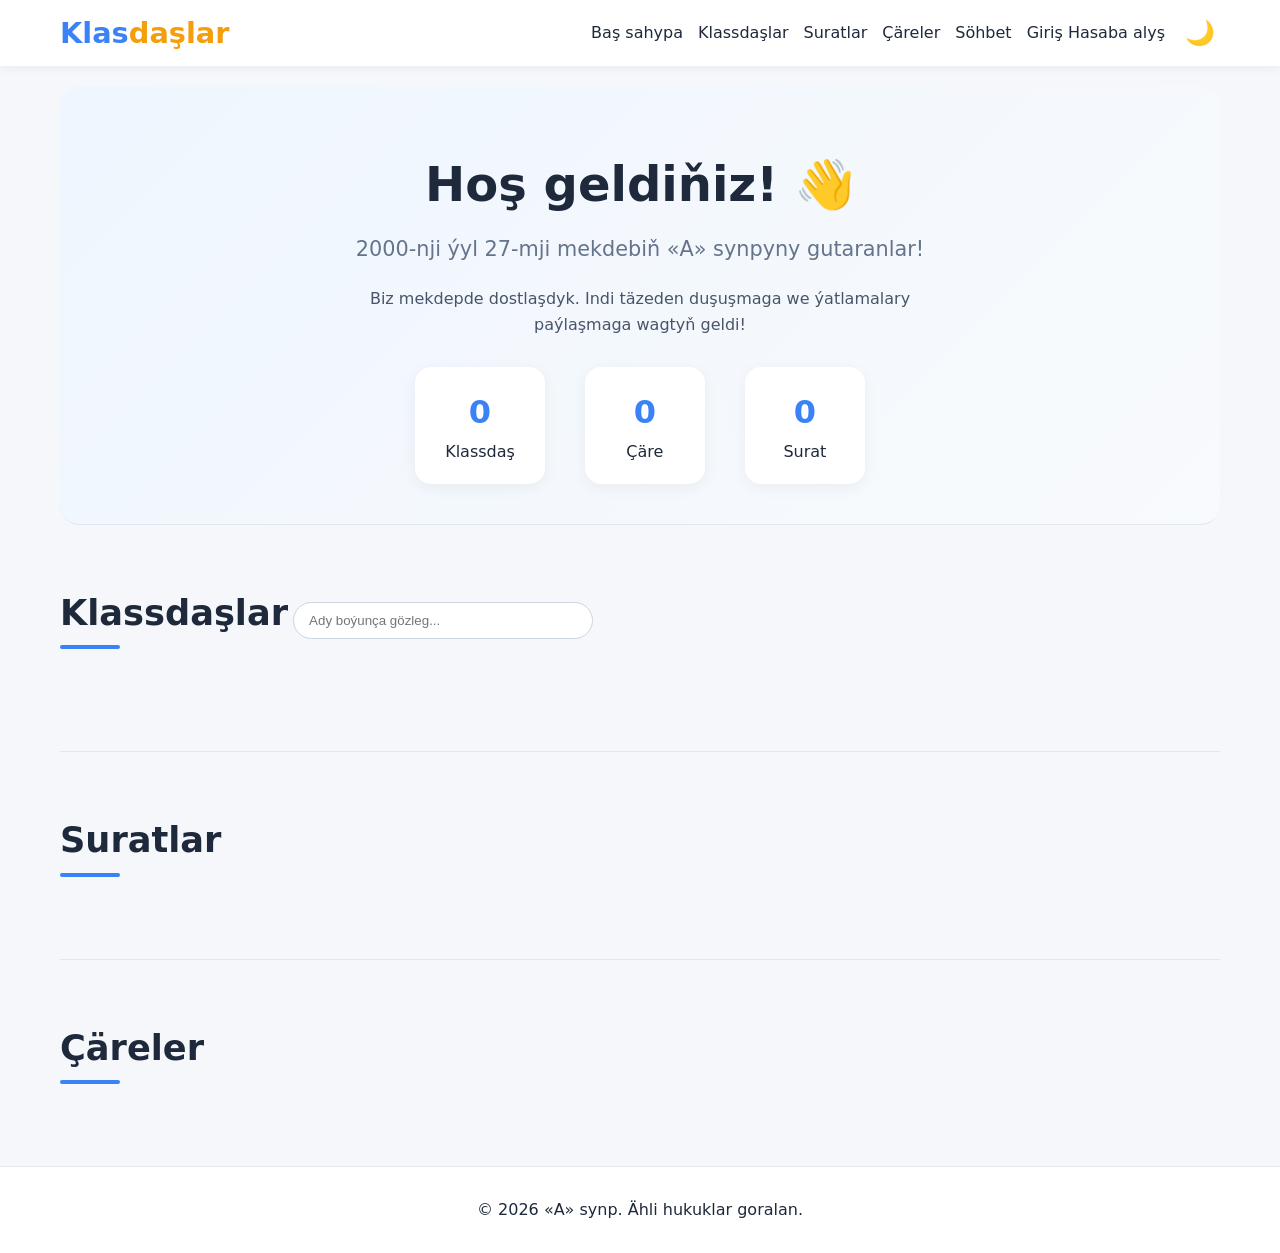
==== commit 756c69c8: "Update index.html" ====
--- a/index.html
+++ b/index.html
@@ -499,7 +499,7 @@
 
     <footer>
         <div class="container">
-            <p>© 2026 11-nji «A» synp. Ähli hukuklar goralan.</p>
+            <p>© 2026 «A» synp. Ähli hukuklar goralan.</p>
         </div>
     </footer>
 
